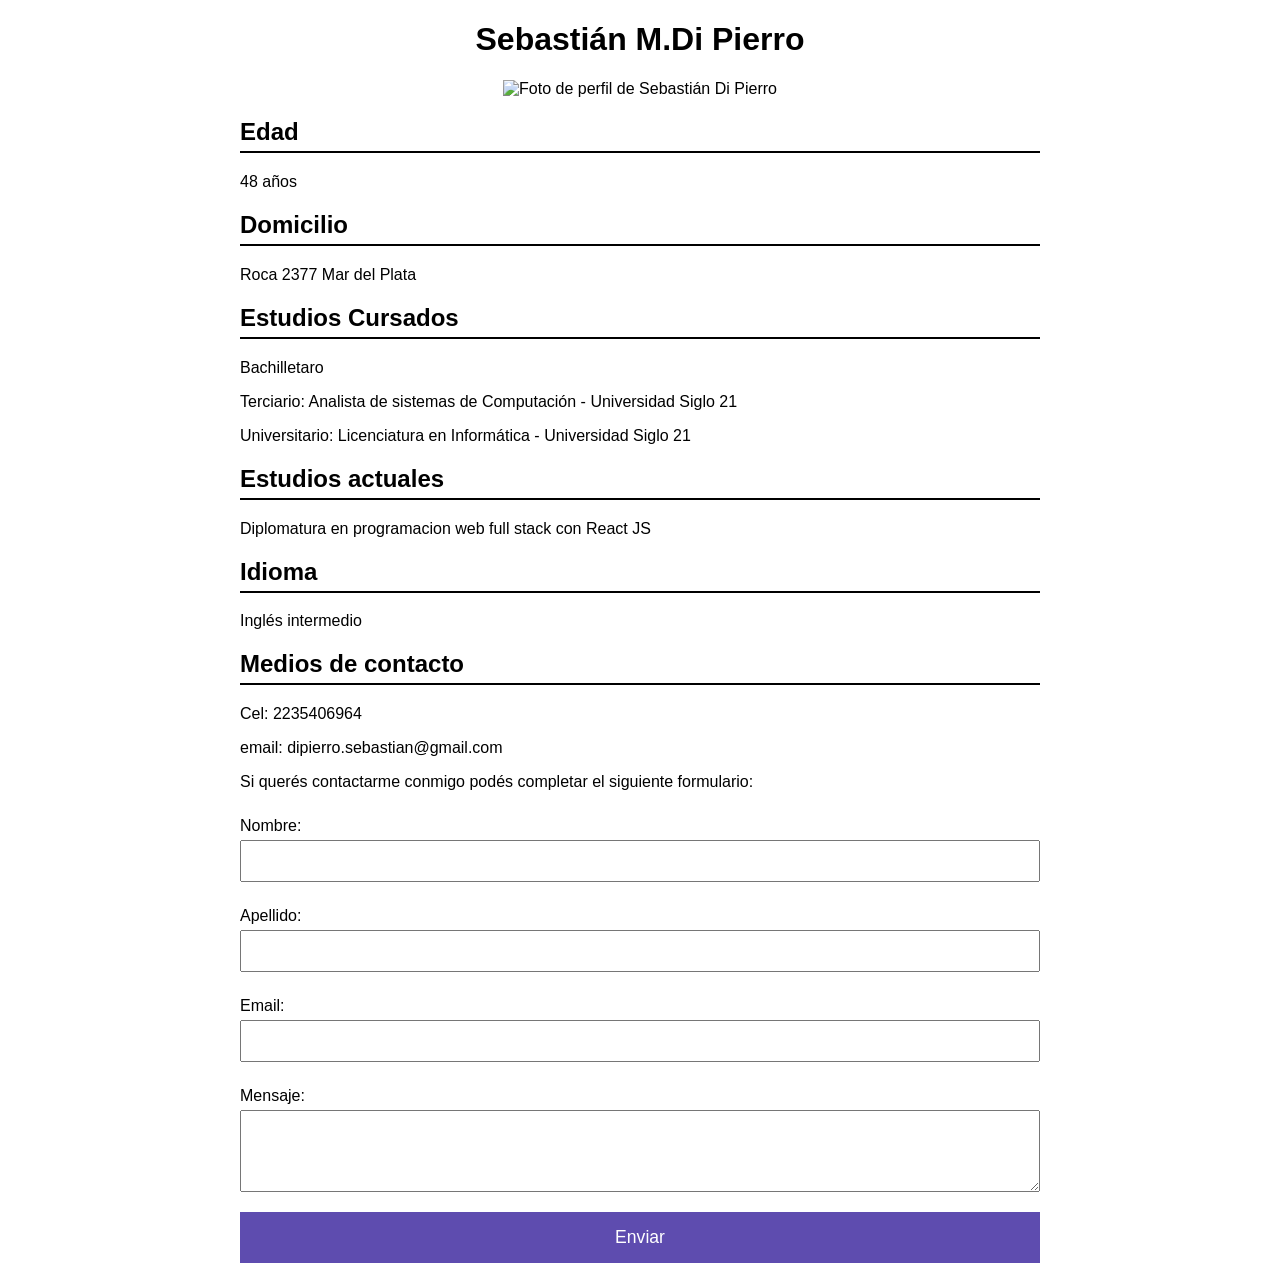
==== index.html @ 5b91c058 "primer commit" ====
<!DOCTYPE html>
<html lang="es">
<head>
    <meta charset="UTF-8">
    <meta name="viewport" content="width=device-width, initial-scale=1.0">
    <title>CV de Sebastián Di Pierro</title>
    
    <style>
        body {
            font-family: Calibri, sans-serif;
        }
        header {
            text-align: center;
            margin-bottom: 20px;
        }
        .foto {
            text-align: center;
        }
        .foto img {
            width: 100%;
            max-width: 800px;
            height: auto;
        }
        .contenido {
            margin: 0 auto;
            max-width: 800px;
        }
        h2 {
            margin-top: 20px;
            border-bottom: 2px solid black;
            padding-bottom: 5px;
        }
        .formulario {
            margin-top: 20px;
        }
        form {
            display: flex;
            flex-direction: column;
        }
        label {
            margin-top: 10px;
        }
        input, textarea {
            padding: 10px;
            margin-top: 5px;
            margin-bottom: 15px;
            font-size: 1em;
            width: 100%;
            box-sizing: border-box;
        }
        input[type="submit"] {
            background-color: #5e4caf;
            color: white;
            border: none;
            cursor: pointer;
            padding: 15px 20px;
            font-size: 1.1em;
        }
        input[type="submit"]:hover {
            background-color: #5e4caf;
        }
    </style>



</head>
<body>
    <header>
        <h1>Sebastián M.Di Pierro</h1>
    </header>
    <div class="foto">
        <img src="refrencia_cv.jpg" alt="Foto de perfil de Sebastián Di Pierro">
    </div>
    <div class="contenido">
        <h2>Edad</h2>
        <p>48 años</p>

        <h2>Domicilio</h2>
        <p>Roca 2377 Mar del Plata</p>

        <h2>Estudios Cursados</h2>
        <p>Bachilletaro</p>
        <p>Terciario: Analista de sistemas de Computación - Universidad Siglo 21</p>
        <p>Universitario: Licenciatura en Informática - Universidad Siglo 21</p>

        <h2>Estudios actuales</h2>
        <p>Diplomatura en programacion web full stack con React JS</p>
        
        <h2>Idioma</h2>
        <p>Inglés intermedio</p>

        
                
        <div class="formulario">
            <h2>Medios de contacto</h2>
            <p>Cel: 2235406964</p>
            <p>email: dipierro.sebastian@gmail.com</p>
            <p>Si querés contactarme conmigo podés completar el siguiente formulario:</a></p>

                <form action="xxxxxx" method="post">
                    <label for="nombre">Nombre:</label>
                    <input type="text" id="nombre" name="nombre" required>

                    <label for="apellido">Apellido:</label>
                    <input type="apellido" id="apellido" name="apellido" required>

                    <label for="email">Email:</label>
                    <input type="email" id="email" name="email" required>

                    <label for="mensaje">Mensaje:</label>
                    <textarea id="mensaje" name="mensaje" rows="4" required></textarea>

                    <input type="submit" value="Enviar">
            </form>
        </div>
    </div>
</body>
</html>
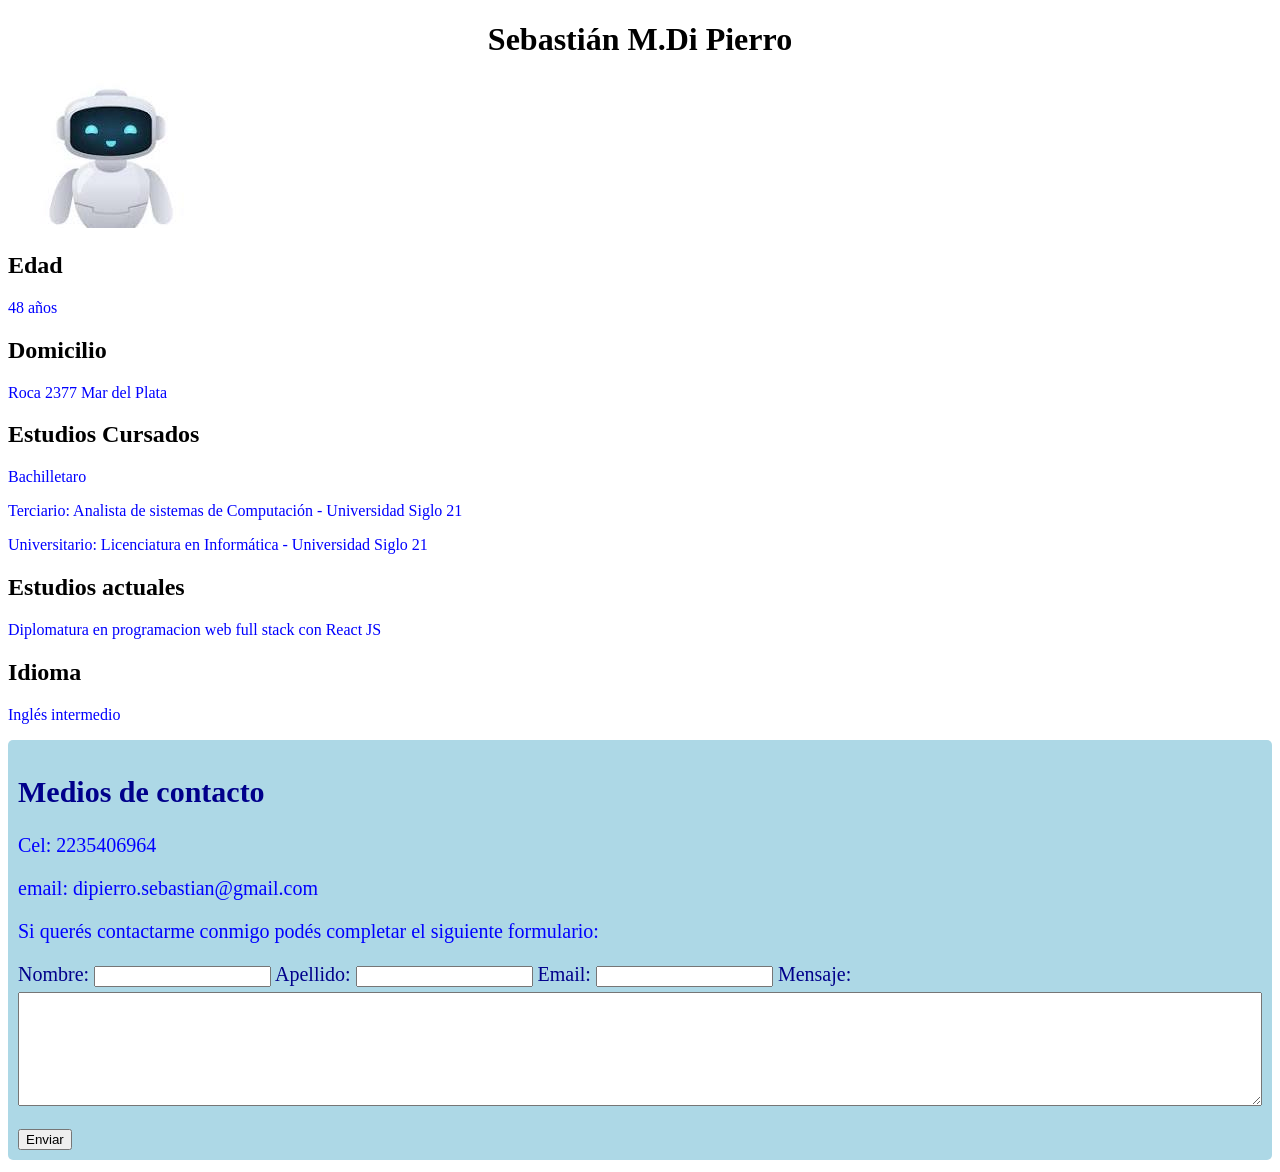
==== commit 9d4baee6: "Entrega TP4" ====
--- a/index.html
+++ b/index.html
@@ -4,64 +4,8 @@
     <meta charset="UTF-8">
     <meta name="viewport" content="width=device-width, initial-scale=1.0">
     <title>CV de Sebastián Di Pierro</title>
-    
-    <style>
-        body {
-            font-family: Calibri, sans-serif;
-        }
-        header {
-            text-align: center;
-            margin-bottom: 20px;
-        }
-        .foto {
-            text-align: center;
-        }
-        .foto img {
-            width: 100%;
-            max-width: 800px;
-            height: auto;
-        }
-        .contenido {
-            margin: 0 auto;
-            max-width: 800px;
-        }
-        h2 {
-            margin-top: 20px;
-            border-bottom: 2px solid black;
-            padding-bottom: 5px;
-        }
-        .formulario {
-            margin-top: 20px;
-        }
-        form {
-            display: flex;
-            flex-direction: column;
-        }
-        label {
-            margin-top: 10px;
-        }
-        input, textarea {
-            padding: 10px;
-            margin-top: 5px;
-            margin-bottom: 15px;
-            font-size: 1em;
-            width: 100%;
-            box-sizing: border-box;
-        }
-        input[type="submit"] {
-            background-color: #5e4caf;
-            color: white;
-            border: none;
-            cursor: pointer;
-            padding: 15px 20px;
-            font-size: 1.1em;
-        }
-        input[type="submit"]:hover {
-            background-color: #5e4caf;
-        }
-    </style>
-
-
+    <link rel="stylesheet" href="estilos.css">
+   
 
 </head>
 <body>
@@ -69,7 +13,7 @@
         <h1>Sebastián M.Di Pierro</h1>
     </header>
     <div class="foto">
-        <img src="refrencia_cv.jpg" alt="Foto de perfil de Sebastián Di Pierro">
+        <img src="foto.jpeg" alt="Foto de perfil de Sebastián Di Pierro">
     </div>
     <div class="contenido">
         <h2>Edad</h2>
@@ -91,7 +35,7 @@
 
         
                 
-        <div class="formulario">
+        <div class="contacto">
             <h2>Medios de contacto</h2>
             <p>Cel: 2235406964</p>
             <p>email: dipierro.sebastian@gmail.com</p>
--- a/estilos.css
+++ b/estilos.css
@@ -0,0 +1,43 @@
+p {
+
+color: blue;
+font-style: normal;
+font-family: calibri;
+}
+
+header {
+    text-align: center;
+    margin-bottom: 20px;
+    font-family: calibri;
+}
+
+.contenido {
+    margin: 0 auto;
+    font-style: normal;
+    font-family: calibri;
+    
+}
+
+.label {
+    margin-top: 10px;
+    font-family: calibri;
+}
+
+
+.input, textarea {
+    padding: 10px;
+    margin-top: 5px;
+    margin-bottom: 15px;
+    font-size: 1em;
+    width: 100%;
+    box-sizing: border-box;
+}
+
+.contacto {
+    background-color: lightblue;
+    color: darkblue;
+    font-size: 20px;
+    padding: 10px;
+    border-radius: 5px;
+}
+
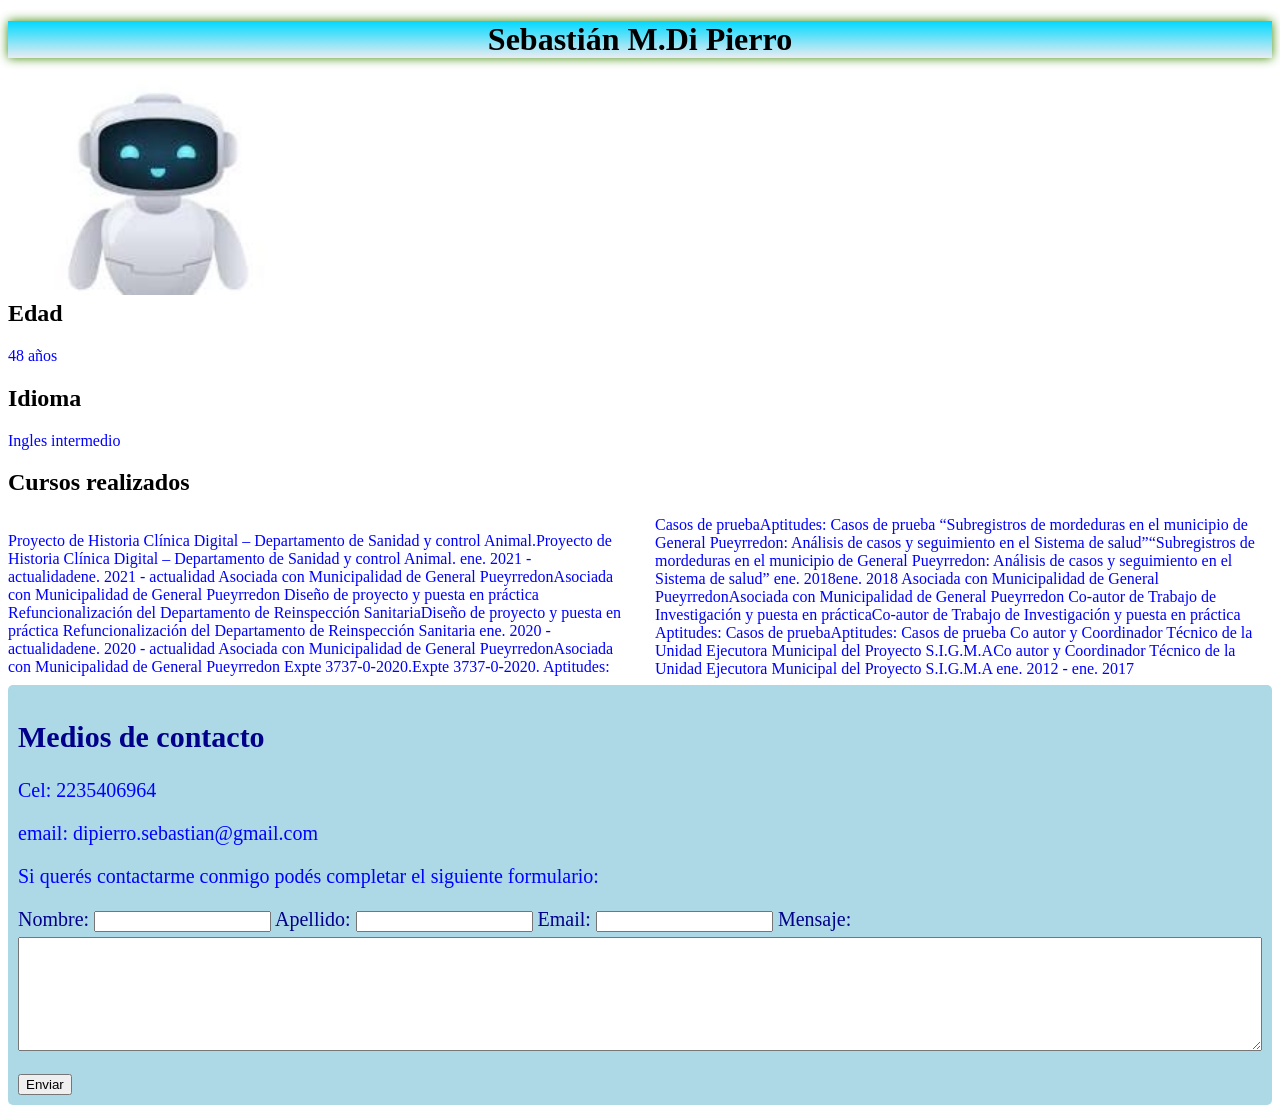
==== commit dbc6007e: "Modulo 2 Unidad 1" ====
--- a/index.html
+++ b/index.html
@@ -4,59 +4,69 @@
     <meta charset="UTF-8">
     <meta name="viewport" content="width=device-width, initial-scale=1.0">
     <title>CV de Sebastián Di Pierro</title>
+
+
     <link rel="stylesheet" href="estilos.css">
-   
+
 
 </head>
 <body>
     <header>
         <h1>Sebastián M.Di Pierro</h1>
     </header>
+
     <div class="foto">
+        
         <img src="foto.jpeg" alt="Foto de perfil de Sebastián Di Pierro">
     </div>
     <div class="contenido">
         <h2>Edad</h2>
         <p>48 años</p>
+        <h2>Idioma</h2>
+        <p>Ingles intermedio</p>
+        <h2>Cursos realizados</h2>
+    </div>
+<div class="columnas">
+<p>
+    Proyecto de Historia Clínica Digital – Departamento de Sanidad y control Animal.Proyecto de Historia Clínica Digital – Departamento de Sanidad y control Animal.
+    ene. 2021 - actualidadene. 2021 - actualidad
+    
+    Asociada con Municipalidad de General PueyrredonAsociada con Municipalidad de General Pueyrredon
+    Diseño de proyecto y puesta en práctica Refuncionalización del Departamento de Reinspección SanitariaDiseño de proyecto y puesta en práctica Refuncionalización del Departamento de Reinspección Sanitaria
+    ene. 2020 - actualidadene. 2020 - actualidad
+    
+    Asociada con Municipalidad de General PueyrredonAsociada con Municipalidad de General Pueyrredon
+    Expte 3737-0-2020.Expte 3737-0-2020.
+    Aptitudes: Casos de pruebaAptitudes: Casos de prueba
+    “Subregistros de mordeduras en el municipio de General Pueyrredon: Análisis de casos y seguimiento en el Sistema de salud”“Subregistros de mordeduras en el municipio de General Pueyrredon: Análisis de casos y seguimiento en el Sistema de salud”
+    ene. 2018ene. 2018
+    
+    Asociada con Municipalidad de General PueyrredonAsociada con Municipalidad de General Pueyrredon
+    Co-autor de Trabajo de Investigación y puesta en prácticaCo-autor de Trabajo de Investigación y puesta en práctica
+    Aptitudes: Casos de pruebaAptitudes: Casos de prueba
+    Co autor y Coordinador Técnico de la Unidad Ejecutora Municipal del Proyecto S.I.G.M.ACo autor y Coordinador Técnico de la Unidad Ejecutora Municipal del Proyecto S.I.G.M.A
+    ene. 2012 - ene. 2017
+</p>
 
-        <h2>Domicilio</h2>
-        <p>Roca 2377 Mar del Plata</p>
+</div>
+        
+    <div class="contacto">
+        <h2>Medios de contacto</h2>
+        <p>Cel: 2235406964</p>
+        <p>email: dipierro.sebastian@gmail.com</p>
+        <p>Si querés contactarme conmigo podés completar el siguiente formulario:</a></p>
+            <form action="xxxxxx" method="post">
+                <label for="nombre">Nombre:</label>
+                <input type="text" id="nombre" name="nombre" required>
+                <label for="apellido">Apellido:</label>
+                <input type="apellido" id="apellido" name="apellido" required>
+                <label for="email">Email:</label>
+                <input type="email" id="email" name="email" required>
+                <label for="mensaje">Mensaje:</label>
+                <textarea id="mensaje" name="mensaje" rows="4" required></textarea>
+                <input type="submit" value="Enviar">
+            </form>
+    </div>
+    
 
-        <h2>Estudios Cursados</h2>
-        <p>Bachilletaro</p>
-        <p>Terciario: Analista de sistemas de Computación - Universidad Siglo 21</p>
-        <p>Universitario: Licenciatura en Informática - Universidad Siglo 21</p>
-
-        <h2>Estudios actuales</h2>
-        <p>Diplomatura en programacion web full stack con React JS</p>
-        
-        <h2>Idioma</h2>
-        <p>Inglés intermedio</p>
-
-        
-                
-        <div class="contacto">
-            <h2>Medios de contacto</h2>
-            <p>Cel: 2235406964</p>
-            <p>email: dipierro.sebastian@gmail.com</p>
-            <p>Si querés contactarme conmigo podés completar el siguiente formulario:</a></p>
-
-                <form action="xxxxxx" method="post">
-                    <label for="nombre">Nombre:</label>
-                    <input type="text" id="nombre" name="nombre" required>
-
-                    <label for="apellido">Apellido:</label>
-                    <input type="apellido" id="apellido" name="apellido" required>
-
-                    <label for="email">Email:</label>
-                    <input type="email" id="email" name="email" required>
-
-                    <label for="mensaje">Mensaje:</label>
-                    <textarea id="mensaje" name="mensaje" rows="4" required></textarea>
-
-                    <input type="submit" value="Enviar">
-            </form>
-        </div>
-    </div>
-</body>
-</html>
+</body>
--- a/estilos.css
+++ b/estilos.css
@@ -1,43 +1,64 @@
 p {
 
-color: blue;
-font-style: normal;
-font-family: calibri;
-}
-
-header {
-    text-align: center;
-    margin-bottom: 20px;
-    font-family: calibri;
-}
-
-.contenido {
-    margin: 0 auto;
+    color: blue;
     font-style: normal;
     font-family: calibri;
+    }
     
-}
+    header {
+        text-align: center;
+        margin-bottom: 20px;
+        font-family: calibri;
+        background: linear-gradient(to bottom, rgb(0, 217, 255),rgb(235, 236, 241) );
+        box-shadow: 0 0 10px rgb(57, 136, 0);
+        
+        
+    }
+    
+    .contenido {
+        margin: 0 auto;
+        font-style: normal;
+        font-family: calibri;
+    
+    }
+    
+    .label {
+        margin-top: 10px;
+        font-family: calibri;
+    }
+    
+    
+    .input, textarea {
+        padding: 10px;
+        margin-top: 5px;
+        margin-bottom: 15px;
+        font-size: 1em;
+        width: 100%;
+        box-sizing: border-box;
+    }
+    
+    .contacto {
+        background-color: lightblue;
+        color: darkblue;
+        font-size: 20px;
+        padding: 10px;
+        border-radius: 5px;
+    }
+    .foto {
 
-.label {
-    margin-top: 10px;
-    font-family: calibri;
-}
+        width: 300px;
+        height: 200px;
+        text-align: center;
+    }
 
+    .foto img {
+            width: 100%;
+            max-width: 800px;
+            height: auto;    
+        }
 
-.input, textarea {
-    padding: 10px;
-    margin-top: 5px;
-    margin-bottom: 15px;
-    font-size: 1em;
-    width: 100%;
-    box-sizing: border-box;
-}
+    .columnas {
+            column-count: 2;
+            column-gap: 30px;
 
-.contacto {
-    background-color: lightblue;
-    color: darkblue;
-    font-size: 20px;
-    padding: 10px;
-    border-radius: 5px;
-}
-
+    }
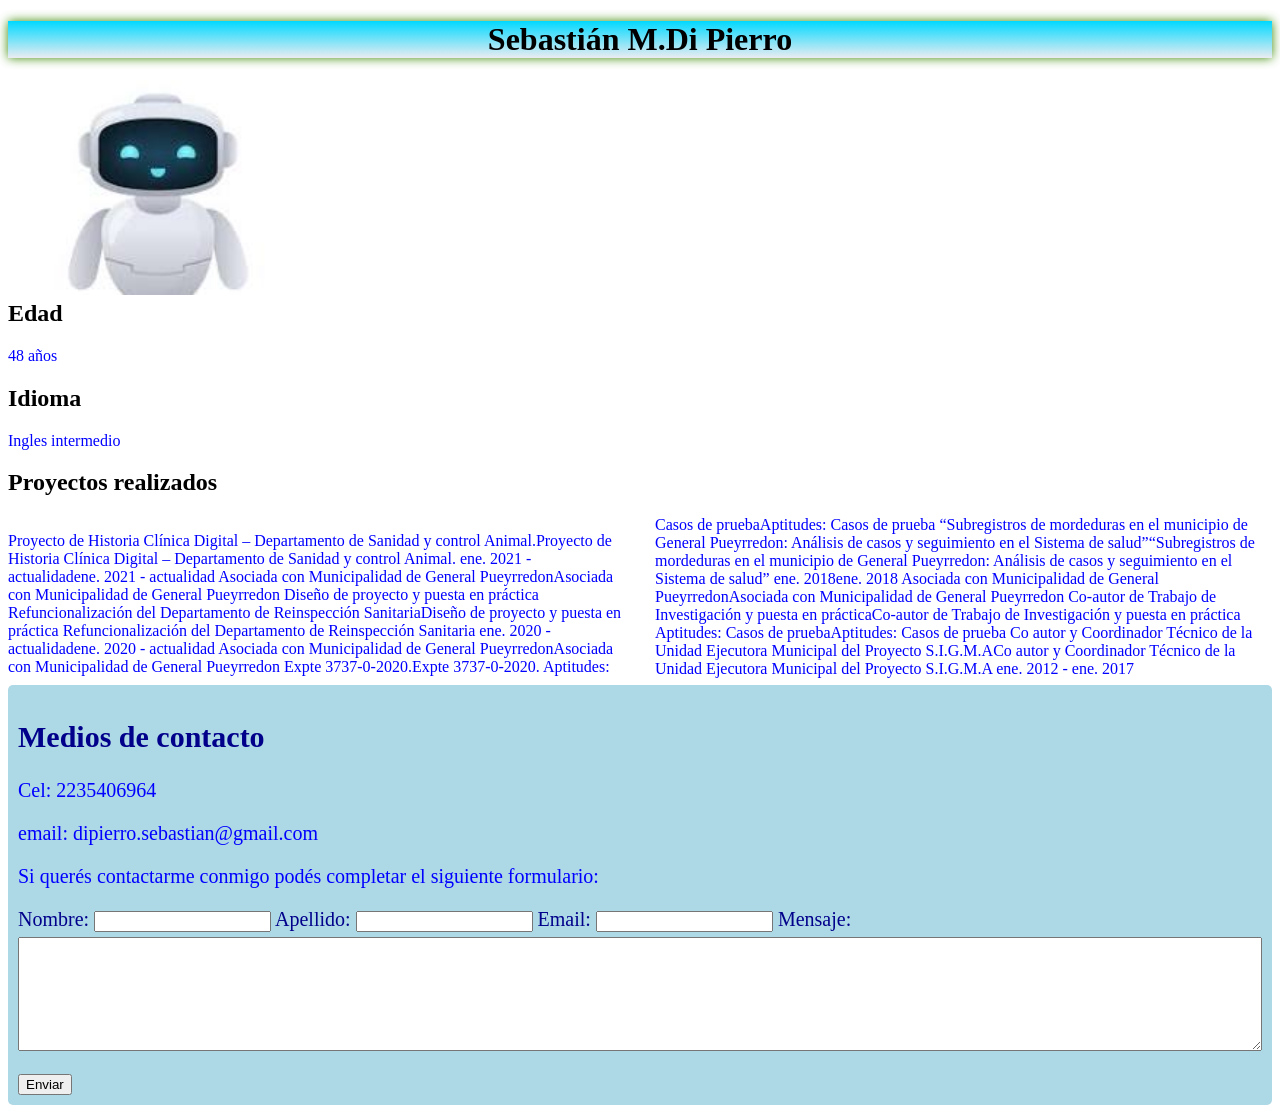
==== commit e233c26e: "Proyecto UTN" ====
--- a/index.html
+++ b/index.html
@@ -24,7 +24,7 @@
         <p>48 años</p>
         <h2>Idioma</h2>
         <p>Ingles intermedio</p>
-        <h2>Cursos realizados</h2>
+        <h2>Proyectos realizados</h2>
     </div>
 <div class="columnas">
 <p>
--- a/estilos.css
+++ b/estilos.css
@@ -25,6 +25,7 @@
     .label {
         margin-top: 10px;
         font-family: calibri;
+        
     }
     
     
